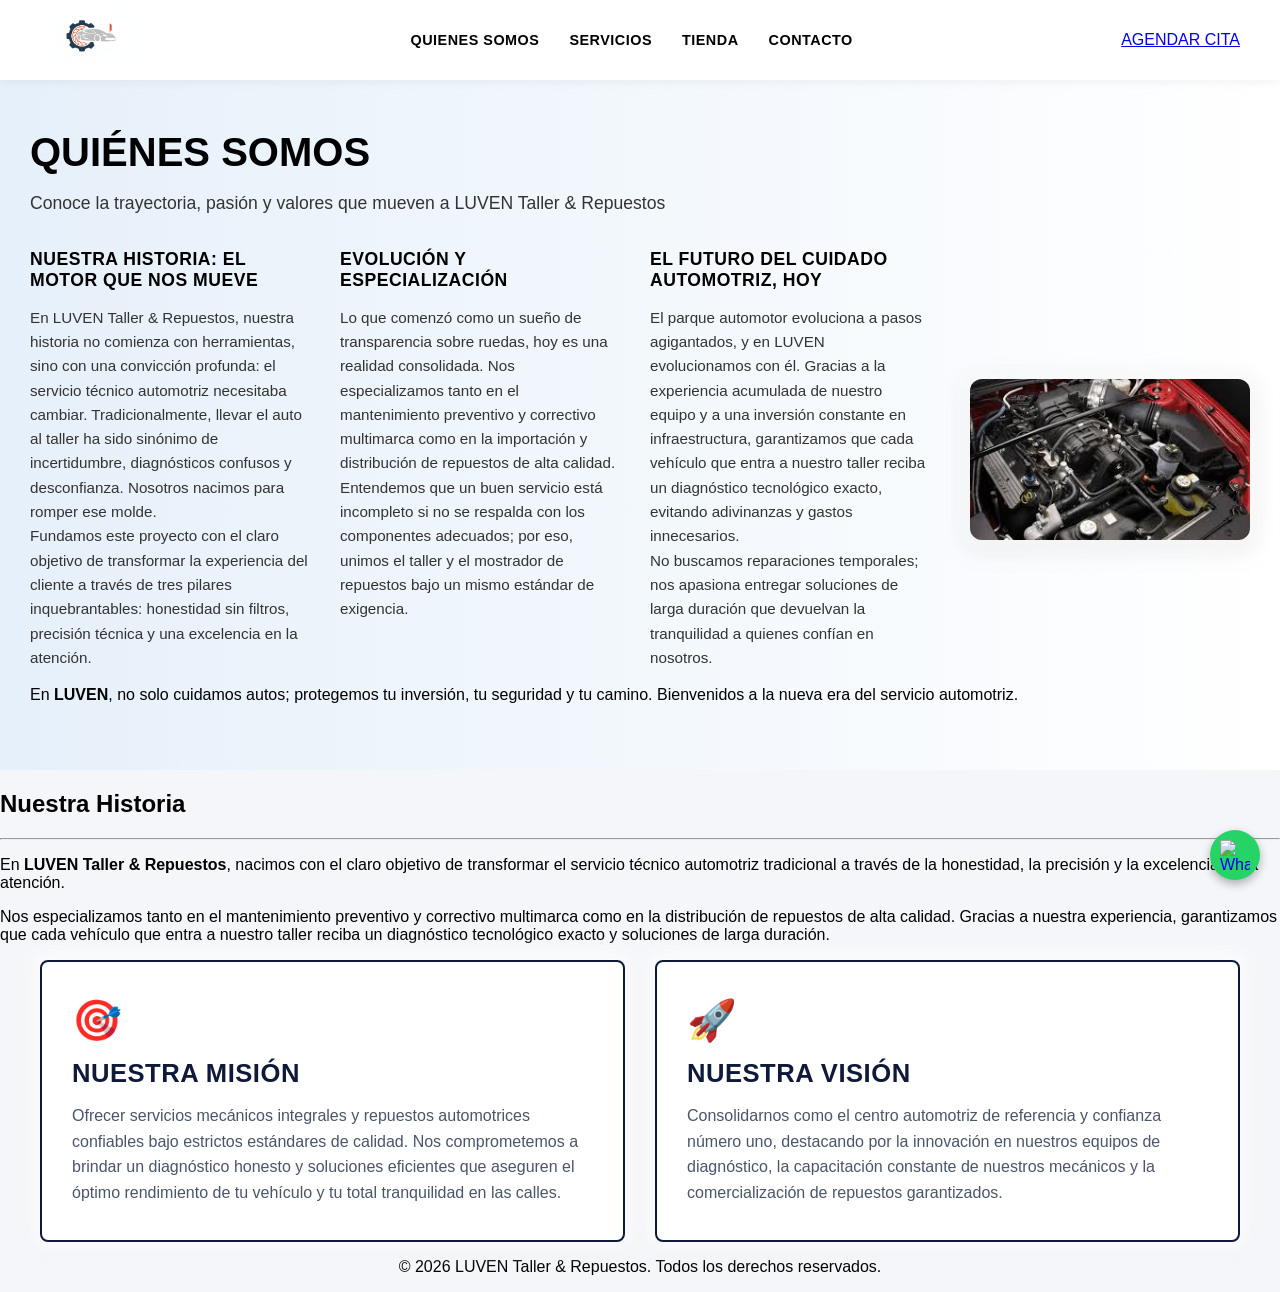
==== Frontend/nosotros.html @ 38801774 "Actualización del proyecto: corregí rutas y archivos" ====
<!DOCTYPE html>
<html lang="es">
<head>
    <meta charset="UTF-8">
    <meta name="viewport" content="width=device-width, initial-scale=1.0">
    <link rel="icon" href="../assets/img/logos/logo de enpresa.png" type="image/png">
    <title>LUVEN Taller & Repuestos | Quiénes Somos</title>
    <link rel="stylesheet" href="../assets/css/estilos.css">
</head>
<body>


    <header class="main-header">
        <nav class="navbar">
            <div class="logo-area">
                <a href="../index.html">
                    <img src="../assets/img/logos/logo de enpresa.png" alt="Logo Taller Mecánico" class="site-logo">
                </a>
            </div>

            <ul class="nav-links">
                <li><a href="nosotros.html">QUIENES SOMOS</a></li>
                <li><a href="servisios.php">SERVICIOS</a></li>
                <li><a href="productos.php">TIENDA</a></li>
                <li><a href="contacto.html">CONTACTO</a></li>
            </ul>

            <div class="nav-actions">
                <a href="cita.php" class="btn-agendar-nav">AGENDAR CITA</a>
            </div>
        </nav>
    </header>

    <section class="quienes-somos-section">
            <div class="qs-header">
                <h1>QUIÉNES SOMOS</h1>
                <p>Conoce la trayectoria, pasión y valores que mueven a LUVEN Taller & Repuestos</p>
            </div>

            <div class="qs-container">
                <div class="qs-content-cols">
                    
                    <div class="qs-col">
                        <h3>NUESTRA HISTORIA: EL MOTOR QUE NOS MUEVE</h3>
                        <p>En LUVEN Taller & Repuestos, nuestra historia no comienza con herramientas, sino con una convicción profunda: el servicio técnico automotriz necesitaba cambiar. Tradicionalmente, llevar el auto al taller ha sido sinónimo de incertidumbre, diagnósticos confusos y desconfianza. Nosotros nacimos para romper ese molde.</p>
                        <p class="qs-paragraph-spacing">Fundamos este proyecto con el claro objetivo de transformar la experiencia del cliente a través de tres pilares inquebrantables: honestidad sin filtros, precisión técnica y una excelencia en la atención.</p>
                    </div>

                    <div class="qs-col">
                        <h3>EVOLUCIÓN Y ESPECIALIZACIÓN</h3>
                        <p>Lo que comenzó como un sueño de transparencia sobre ruedas, hoy es una realidad consolidada. Nos especializamos tanto en el mantenimiento preventivo y correctivo multimarca como en la importación y distribución de repuestos de alta calidad.</p>
                        <p class="qs-paragraph-spacing">Entendemos que un buen servicio está incompleto si no se respalda con los componentes adecuados; por eso, unimos el taller y el mostrador de repuestos bajo un mismo estándar de exigencia.</p>
                    </div>

                    <div class="qs-col">
                        <h3>EL FUTURO DEL CUIDADO AUTOMOTRIZ, HOY</h3>
                        <p>El parque automotor evoluciona a pasos agigantados, y en LUVEN evolucionamos con él. Gracias a la experiencia acumulada de nuestro equipo y a una inversión constante en infraestructura, garantizamos que cada vehículo que entra a nuestro taller reciba un diagnóstico tecnológico exacto, evitando adivinanzas y gastos innecesarios.</p>
                        <p class="qs-paragraph-spacing">No buscamos reparaciones temporales; nos apasiona entregar soluciones de larga duración que devuelvan la tranquilidad a quienes confían en nosotros.</p>
                    </div>

                </div>

                <div class="qs-image-side">
                    <img src="../assets/img/logos/motor.jfif" alt="Excelente mecánica LUVEN" class="motor-img">
                </div>
            </div>

            <div class="qs-footer-text">
                <p>En <strong>LUVEN</strong>, no solo cuidamos autos; protegemos tu inversión, tu seguridad y tu camino. <span class="qs-highlight-red-text">Bienvenidos a la nueva era del servicio automotriz.</span></p>
            </div>
        </section>


    <section class="about-section">
        <div class="about-container">
            <div class="about-text">
                <h2>Nuestra <span class="text-red">Historia</span></h2>
                <hr class="red-line">
                <p>En <strong>LUVEN Taller & Repuestos</strong>, nacimos con el claro objetivo de transformar el servicio técnico automotriz tradicional a través de la honestidad, la precisión y la excelencia en la atención.</p>
                <p>Nos especializamos tanto en el mantenimiento preventivo y correctivo multimarca como en la distribución de repuestos de alta calidad. Gracias a nuestra experiencia, garantizamos que cada vehículo que entra a nuestro taller reciba un diagnóstico tecnológico exacto y soluciones de larga duración.</p>
            </div>
        </div>
    </section>

        <div class="mv-container">
            <div class="mv-card">
                <div class="mv-icon">🎯</div>
                <h3>Nuestra Misión</h3>
                <p>Ofrecer servicios mecánicos integrales y repuestos automotrices confiables bajo estrictos estándares de calidad. Nos comprometemos a brindar un diagnóstico honesto y soluciones eficientes que aseguren el óptimo rendimiento de tu vehículo y tu total tranquilidad en las calles.</p>
            </div>

            <div class="mv-card">
                <div class="mv-icon">🚀</div>
                <h3>Nuestra Visión</h3>
                <p>Consolidarnos como el centro automotriz de referencia y confianza número uno, destacando por la innovación en nuestros equipos de diagnóstico, la capacitación constante de nuestros mecánicos y la comercialización de repuestos garantizados.</p>
            </div>
        </div>
    </section>
    <a href="https://wa.me/51906969275" class="whatsapp-btn" target="_blank" rel="noopener noreferrer">
        <img src="https://upload.wikimedia.org/wikipedia/commons/6/6b/WhatsApp.svg" alt="WhatsApp">
    </a>
    <footer class="main-footer">
        <center><p>&copy; 2026 LUVEN Taller & Repuestos. Todos los derechos reservados.</p></center>
    </footer>

</body>
</html>
---- assets/css/estilos.css ----
/* Contenedor principal de la grilla de horarios */
.horarios-grid-mecanica {
    display: grid;
    grid-template-columns: repeat(auto-fill, minmax(120px, 1fr));
    gap: 12px;
    margin-top: 15px;
    padding: 10px;
    background: #fdfdfd;
    border: 1px solid #e2e8f0;
    border-radius: 8px;
}

/* Estado base de cada bloque de hora */
.bloque-hora {
    padding: 12px 8px;
    background-color: #ffffff;
    border: 2px solid #3498db;
    color: #3498db;
    font-weight: 600;
    text-align: center;
    border-radius: 6px;
    cursor: pointer;
    transition: all 0.2s ease-in-out;
}

.bloque-hora:hover:not(:disabled) {
    background-color: #3498db;
    color: #ffffff;
}

/* Estado cuando el usuario hace clic y selecciona la hora */
.bloque-hora.seleccionado {
    background-color: #2ecc71 !important;
    border-color: #2ecc71 !important;
    color: #ffffff !important;
    box-shadow: 0 4px 6px rgba(46, 204, 113, 0.3);
}

/* Estado bloqueado/ocupado (Ya reservado por otro cliente) */
.bloque-hora:disabled, .bloque-hora.ocupado {
    background-color: #e74c3c !important;
    border-color: #e74c3c !important;
    color: #ffffff !important;
    text-decoration: line-through;
    opacity: 0.6;
    cursor: not-allowed;
}

/* CONFIGURACIÓN GENERAL E INSPIRACIÓN DE COLORES                    */
:root {
    --azul-oscuro: #0f1a3a;   
    --rojo-potente: #d6001c;  
    --blanco: #ffffff;
    --gris-suave: #f4f6f9;
}
body {
    margin: 0;
    padding: 0;
    font-family: 'Arial', sans-serif;
    background-color: var(--gris-suave);
    overflow-x: hidden;
}
.top-bar {
    background-color: #0d162d; 
    color: #ffffff;
    font-size: 0.85rem;
    padding: 8px 20px;
}
.top-bar-container {
    max-width: 1200px;
    margin: 0 auto;
    display: flex;
    justify-content: space-between;
    align-items: center;
}
.top-link {
    color: #ffffff;
    text-decoration: none;
}
.separator { 
    margin: 0 8px;
    color: rgba(255,255,255,0.3); 
}
.main-header {
    background-color: #ffffff;
    box-shadow: 0 2px 10px rgba(0,0,0,0.05);
    position: relative;
    z-index: 100;
}
.navbar {
    max-width: 1200px;
    margin: 0 auto;
    height: 80px;
    display: flex;
    justify-content: space-between;
    align-items: center;
    padding: 0 20px;
}
.site-logo { 
    height: 55px;
    width: auto; }

.nav-links {
    display: flex;
    list-style: none;
    gap: 30px;
    margin: 0;
    padding: 0;
}
.nav-links a {
    color: #000000;
    text-decoration: none;
    font-weight: 700;
    font-size: 0.9rem;
    letter-spacing: 0.5px;
    transition: color 0.2s;
}
.nav-links a:hover { 
    color: #d6001c; 
}
.btn-contactenos {
    background-color: #0f1a3a;
    color: #ffffff;
    text-decoration: none;
    font-weight: bold;
    font-size: 0.85rem;
    padding: 10px 20px;
    border-radius: 4px;
    border: 2px solid #0f1a3a;
    transition: all 0.3s;
}
.btn-contactenos:hover {
    background-color: #d6001c;
    border-color: #d6001c;
}
/* HERO BANNER (ESTRUCTURA HORIZONTAL RECTANGULAR)                  */
.hero-container {
    position: relative;
    width: 100%;
    height: 450px; /* Altura fija horizontal perfecta para pantallas de PC */
    background-color: var(--azul-oscuro);
    display: flex;
    align-items: center;
    overflow: hidden;
}
.hero-content {
    display: flex;
    width: 100%;
    height: 100%;
    max-width: 1200px;
    margin: 0 auto;
    position: relative;
}
.hero-text-side {
    width: 45%;
    display: flex;
    flex-direction: column;
    justify-content: center;
    padding: 0 40px;
    box-sizing: border-box;
    z-index: 10;
}
.hero-title {
    color: var(--blanco);
    font-size: 3rem;
    font-weight: 900;
    line-height: 1.1;
    text-transform: uppercase;
    margin: 0 0 15px 0;
}
.highlight-red {
    background-color: var(--rojo-potente);
    color: var(--blanco);
    padding: 2px 15px;
    display: inline-block;
    transform: skewX(-10deg); 
}
.hero-badge {
    border: 2px solid var(--rojo-potente);
    border-radius: 25px;
    padding: 5px 15px;
    width: fit-content;
    background-color: rgba(255, 255, 255, 0.1);
}
.badge-text {
    color: var(--blanco);
    font-weight: bold;
    font-size: 0.9rem;
}
.hero-image-side {
    width: 55%;
    height: 100%;
    position: relative;
}
.diagonal-bg {
    position: absolute;
    top: 0;
    left: 0;
    width: 150%;
    height: 100%;
    background-color: #e9ecef;
    transform: skewX(-20deg);
    transform-origin: top left;
    z-index: 1;
    box-shadow: -5px 0 15px rgba(0,0,0,0.3);
}
/* CONFIGURACIÓN DE DIAPOSITIVAS (SLIDES)*/
.slide {
    position: absolute;
    top: 0;
    left: 0;
    width: 100%;
    height: 100%;
    display: flex;
    align-items: center;
    justify-content: center;
    opacity: 0; 
    transition: opacity 0.6s ease-in-out; 
    z-index: 2;
}
.slide.active {
    opacity: 1;
    z-index: 3;
}
.floating-image {
    max-width: 80%;
    max-height: 75%;
    object-fit: contain;
    filter: drop-shadow(0px 10px 12px rgba(0,0,0,0.4));
    position: relative;
    z-index: 4;
}
/* FLECHAS DE CONTROLES*/
.slider-arrow {
    position: absolute;
    top: 50%;
    transform: translateY(-50%);
    background: rgba(0, 0, 0, 0.4);
    color: var(--blanco);
    border: 1px solid rgba(255,255,255,0.3);
    padding: 15px 12px;
    cursor: pointer;
    z-index: 50;
    font-size: 1.3rem;
    border-radius: 4px;
    transition: background 0.3s;
}
.slider-arrow:hover {
    background: var(--rojo-potente);
}
.prev-arrow { 
    left: 20px; 
}
.next-arrow { 
    right: 20px; 
}
/* BOTÓN DE WHATSAPP FLOTANTE PEQUEÑO*/
.whatsapp-btn {
    position: fixed;
    bottom: 20px;
    right: 20px;
    width: 50px;  /* Tamaño reducido y discreto */
    height: 50px; /* Tamaño reducido y discreto */
    z-index: 999;
    background-color: #25d366;
    border-radius: 50%;
    display: flex;
    align-items: center;
    justify-content: center;
    box-shadow: 0px 4px 10px rgba(0,0,0,0.3);
    transition: transform 0.3s;
}
.whatsapp-btn:hover {
    transform: scale(1.1);
}
.whatsapp-btn img {
    width: 30px; /* Proporcional al botón */
    height: 30px;
}
@media (max-width: 768px) {
    .hero-container { height: auto; }
    .hero-content { flex-direction: column; }
    .hero-text-side { width: 100%; padding: 40px 20px; text-align: center; }
    .hero-title { font-size: 2.2rem; }
    .hero-badge { margin: 0 auto; }
    .hero-image-side { display: none; }
}
.mision-vision-section {
    padding: 60px 20px;
    background-color: #f8f9fa; 
}
.mv-container {
    max-width: 1200px;
    margin: 0 auto;
    display: flex;
    gap: 30px; 
    justify-content: center;
}
.mv-card {
    flex: 1;
    background-color: #ffffff; 
    padding: 35px 30px;
    border-radius: 8px;
    border: 2px solid #0f1a3a; 
    box-shadow: 0 0 15px 10px rgba(255, 255, 255, 0.7); 
    filter: drop-shadow(0px 4px 6px rgba(15, 26, 58, 0.04));
    
    transition: all 0.3s ease; 
}
.mv-card:hover {
    transform: translateY(-5px);
    border-color: #d6001c; 
    box-shadow: 0 0 25px 15px rgba(255, 255, 255, 0.95);
    filter: drop-shadow(0px 8px 12px rgba(15, 26, 58, 0.08));
}
.mv-icon {
    font-size: 2.5rem;
    margin-bottom: 15px;
    display: inline-block;
}
.mv-card h3 {
    font-size: 1.6rem;
    color: #0f1a3a; 
    margin: 0 0 15px 0;
    font-weight: 700;
    text-transform: uppercase;
    letter-spacing: 0.5px;
}
.mv-card p {
    color: #4a5568; 
    line-height: 1.6;
    font-size: 1rem;
    margin: 0;
}
/* ESTILOS SECCIÓN QUIÉNES SOMOS (TRES COLUMNAS)*/
.quienes-somos-section {
    background: linear-gradient(to right, #e6f0fa, #ffffff);
    padding: 50px 30px;
    font-family: sans-serif;
}
.qs-header h1 {
    font-size: 2.5rem;
    color: #000000;
    margin: 0 0 5px 0;
    font-weight: bold;
    text-transform: uppercase;
}
.qs-header p {
    font-size: 1.1rem;
    color: #333333;
    margin-bottom: 35px;
}
.qs-container {
    display: flex;
    align-items: center;
    gap: 20px;
    max-width: 1400px;
    margin: 0 auto;
}
.qs-content-cols {
    flex: 3;
    display: flex;
    gap: 30px;
}
.qs-col {
    flex: 1;
}
.qs-col h3 {
    font-size: 1.1rem;
    color: #000000;
    margin: 0 0 15px 0;
    font-weight: bold;
    letter-spacing: 0.5px;
}
.qs-col p {
    font-size: 0.95rem;
    color: #333333;
    line-height: 1.6;
    margin: 0;
}
.valores-list {
    list-style: none;
    padding: 0;
    margin: 0;
}
.valores-list li {
    font-size: 0.95rem;
    color: #333333;
    line-height: 1.6;
    margin-bottom: 8px;
}
.qs-image-side {
    flex: 1;
    display: flex;
    justify-content: flex-end;
    position: relative;
}
.motor-img {
    max-width: 280px;
    height: auto;
    object-fit: cover;
    border-radius: 12px;
    box-shadow: 0 0 15px 10px rgba(255, 255, 255, 0.6); 
    filter: drop-shadow(0px 4px 8px rgba(0,0,0,0.1));
}
/* HOJA DE ESTILOS SEPARADA: SECCIÓN DE CONTACTO*/
.contacto-section {
    background-color: #f8f9fa;
    padding: 60px 20px;
    font-family: sans-serif;
}
.contacto-header {
    text-align: center;
    max-width: 800px;
    margin: 0 auto 45px auto;
}
.contacto-header h1 {
    font-size: 2.5rem;
    color: #0f1a3a; 
    margin: 0 0 10px 0;
    font-weight: bold;
}
.contacto-header p {
    font-size: 1.1rem;
    color: #555555;
    line-height: 1.5;
}
.contacto-container {
    max-width: 1200px;
    margin: 0 auto;
    display: flex;
    gap: 40px;
}
.contacto-form-side {
    flex: 1.3;
    background-color: #ffffff;
    padding: 40px;
    border-radius: 8px;
    box-shadow: 0 4px 15px rgba(0, 0, 0, 0.05);
    border-top: 4px solid #0f1a3a;
}
.contacto-form-side h3, 
.contacto-info-side h3 {
    font-size: 1.5rem;
    color: #0f1a3a;
    margin: 0 0 25px 0;
    font-weight: bold;
}
.form-group {
    margin-bottom: 20px;
}
.form-group label {
    display: block;
    font-size: 0.95rem;
    color: #333333;
    margin-bottom: 8px;
    font-weight: 600;
}
.form-group input, 
.form-group select, 
.form-group textarea {
    width: 100%;
    padding: 12px;
    border: 1px solid #cccccc;
    border-radius: 5px;
    font-size: 1rem;
    color: #333333;
    background-color: #ffffff;
    box-sizing: border-box;
    transition: border-color 0.3s ease;
}
.form-group input:focus, 
.form-group select:focus, 
.form-group textarea:focus {
    outline: none;
    border-color: #0f1a3a;
}
.btn-enviar-contacto {
    background-color: #d6001c;
    color: #ffffff;
    border: none;
    padding: 14px 28px;
    font-size: 1rem;
    font-weight: bold;
    border-radius: 5px;
    cursor: pointer;
    text-transform: uppercase;
    transition: background-color 0.3s ease;
    width: 100%;
}
.btn-enviar-contacto:hover {
    background-color: #b00014;
}
.contacto-info-side {
    flex: 1;
    background-color: #ffffff;
    padding: 40px;
    border-radius: 8px;
    box-shadow: 0 4px 15px rgba(0, 0, 0, 0.05);
    border-top: 4px solid #d6001c; /* Borde rojo decorativo */
}
.info-block {
    display: flex;
    gap: 15px;
    margin-bottom: 25px;
}
.info-icon {
    font-size: 1.8rem;
    line-height: 1;
}
.info-text h4 {
    margin: 0 0 5px 0;
    font-size: 1.1rem;
    color: #0f1a3a;
    font-weight: bold;
}
.info-text p {
    margin: 0 0 4px 0;
    color: #555555;
    font-size: 0.98rem;
    line-height: 1.4;
}
.horario-nota {
    font-style: italic;
    color: #999999 !important;
    font-size: 0.9rem !important;
}
.info-action-block {
    margin-top: 35px;
    border-top: 1px dashed #dddddd;
    padding-top: 25px;
    text-align: center;
}
.info-action-block p {
    color: #333333;
    font-size: 0.95rem;
    margin-bottom: 15px;
}
.btn-whatsapp-directo {
    display: inline-block;
    background-color: #25d366; /* Verde Oficial WhatsApp */
    color: #ffffff;
    text-decoration: none;
    padding: 12px 20px;
    font-weight: bold;
    border-radius: 5px;
    font-size: 0.95rem;
    transition: transform 0.3s ease, background-color 0.3s ease;
}
.btn-whatsapp-directo:hover {
    background-color: #1ebd59;
    transform: scale(1.02);
}
.contacto-map-container {
    max-width: 1200px;
    margin: 50px auto 0 auto;
}
.contacto-map-container h3 {
    font-size: 1.5rem;
    color: #0f1a3a;
    margin-bottom: 20px;
    font-weight: bold;
}
.map-responsive {
    overflow: hidden;
    border-radius: 8px;
    box-shadow: 0 4px 15px rgba(0, 0, 0, 0.05);
    border: 2px solid #ffffff;
}
/* RESPONSIVE DESIGN (MÓVILES)*/
@media (max-width: 768px) {
    .contacto-container {
        flex-direction: column;
        gap: 30px;
    }
    .contacto-form-side, .contacto-info-side {
        padding: 25px;
    }
}
/* INTEGRACIÓN: SECCIÓN DE TARJETAS DINÁMICAS (ABAJO DEL SLIDER)    */
.servicios-publico-section {
    max-width: 1200px;
    margin: 50px auto;
    padding: 0 20px;
    font-family: 'Segoe UI', Tahoma, Geneva, Verdana, sans-serif;
}
.servicios-grid {
    display: grid;
    grid-template-columns: repeat(auto-fill, minmax(310px, 1fr));
    gap: 30px;
}
.servicio-card {
    background: #ffffff;
    border: 1px solid #e2e8f0;
    border-radius: 10px;
    padding: 25px;
    display: flex;
    flex-direction: column;
    box-shadow: 0 4px 6px -1px rgba(0, 0, 0, 0.05);
    transition: transform 0.2s, box-shadow 0.2s;
}
.servicio-card:hover {
    transform: translateY(-4px);
    box-shadow: 0 10px 15px -3px rgba(0, 0, 0, 0.08);
}
.servicio-icon {
    font-size: 1.8rem;
    margin-bottom: 12px;
}
.servicio-card h3 {
    font-size: 1.3rem;
    color: #0f1a3a; 
    margin: 0 0 10px 0;
    font-weight: 600;
}
.servicio-card p {
    color: #475569;
    font-size: 0.95rem;
    line-height: 1.5;
    margin: 0 0 15px 0;
    flex-grow: 1; 
}
.servicio-meta {
    font-size: 0.85rem;
    color: #64748b;
    font-weight: 600;
    margin-bottom: 20px;
    background: #f1f5f9;
    padding: 5px 12px;
    border-radius: 6px;
    display: inline-block;
    width: fit-content;
}
.servicio-footer {
    display: flex;
    justify-content: space-between;
    align-items: center;
    border-top: 1px solid #f1f5f9;
    padding-top: 15px;
}
.servicio-precio {
    font-size: 1.3rem;
    font-weight: 700;
    color: #0f1a3a;
}
.btn-reservar-servicio {
    background-color: #dc2626; 
        color: #ffffff;
    text-decoration: none;
    padding: 10px 16px;
    border-radius: 6px;
    font-size: 0.9rem;
    font-weight: 600;
    transition: background-color 0.2s;
}
.btn-reservar-servicio:hover {
    background-color: #b91c1c;
}
.no-servicios {
    grid-column: 1 / -1;
    text-align: center;
    padding: 60px 0;
    color: #94a3b8;
    font-style: italic;
    font-size: 1.05rem;
}
/* CONFIGURACIÓN VISUAL: INTERFAZ DE AUTENTICACIÓN (LOGIN/REGISTRO)  */
.auth-body {
    background-color: #0f1a3a; /* Azul oscuro corporativo */
    display: flex;
    justify-content: center;
    align-items: center;
    min-height: 100vh;
    margin: 0;
    font-family: 'Segoe UI', sans-serif;
    padding: 20px;
}
.auth-card {
    background: #ffffff;
    max-width: 450px;
    width: 100%;
    padding: 35px;
    border-radius: 12px;
    box-shadow: 0 10px 25px rgba(0, 0, 0, 0.3);
}
.auth-header h2 {
    color: #0f1a3a;
    margin: 0 0 8px 0;
    font-size: 1.8rem;
    text-align: center;
}
.auth-header p {
    color: #64748b;
    font-size: 0.95rem;
    text-align: center;
    margin: 0 0 25px 0;
    line-height: 1.4;
}
.alerta-error-box {
    background-color: #fde8e8;
    color: #9b1c1c;
    padding: 12px;
    border-radius: 6px;
    font-size: 0.9rem;
    font-weight: 600;
    margin-bottom: 20px;
    border: 1px solid #f8b4b4;
    text-align: center;
}
.grupo-input {
    margin-bottom: 18px;
    display: flex;
    flex-direction: column;
}
.grupo-input label {
    font-size: 0.9rem;
    font-weight: 600;
    color: #334155;
    margin-bottom: 6px;
}
.grupo-input input {
    padding: 11px 14px;
    border: 1px solid #cbd5e1;
    border-radius: 6px;
    font-size: 0.95rem;
    color: #0f1a3a;
    transition: border-color 0.2s;
}
.grupo-input input:focus {
    outline: none;
    border-color: #2563eb;
}
.grupo-input input.input-con-error {
    border-color: #dc2626 !important;
    background-color: #fff5f5;
}
.error-individual {
    color: #dc2626;
    font-size: 0.82rem;
    font-weight: 600;
    margin-top: 4px;
    display: none;
}
.btn-auth-enviar {
    background-color: #dc2626; /* Rojo destacado */
    color: white;
    border: none;
    padding: 13px;
    width: 100%;
    border-radius: 6px;
    font-size: 1rem;
    font-weight: 700;
    cursor: pointer;
    transition: background-color 0.2s;
    margin-top: 10px;
}
.btn-auth-enviar:hover {
    background-color: #b91c1c;
}
.auth-footer {
    text-align: center;
    margin-top: 25px;
    font-size: 0.9rem;
}
.auth-footer p {
    color: #64748b;
    margin: 0;
}
.auth-footer a {
    color: #2563eb;
    text-decoration: none;
    font-weight: 600;
}
.auth-footer a:hover {
    text-decoration: underline;
}
.btn-volver-inicio {
    display: inline-block;
    margin-top: 10px;
    color: #64748b !important;
    font-size: 0.85rem;
    font-weight: 500 !important;
}
.auth-header {
    display: flex;
    flex-direction: column;
    align-items: center; /* Centra horizontalmente todo el contenido */
    text-align: center;
}
.auth-logo {
    max-width: 140px;    /* Controla el ancho máximo del logo */
    height: auto;        /* Mantiene la proporción original de la imagen */
    margin-bottom: 20px; /* Separa el logo del título "Registrarse en LUVEN" */
    object-fit: contain;
}

/* ==========================================================================
   SECCIÓN: TIENDA PÚBLICA DE PRODUCTOS (LUVEN)
   ========================================================================== */

/* Contenedor Principal del Catálogo */
.tienda-container {
    max-width: 1200px;
    margin: 40px auto;
    padding: 0 20px;
    box-sizing: border-box;
}

/* Banner Principal (Estilo eBay) */
.hero-tienda {
    background: linear-gradient(135deg, #1e3a8a, #0f172a); /* Paleta azulada del taller */
    color: #ffffff;
    padding: 40px;
    border-radius: 12px;
    margin-bottom: 40px;
    display: flex;
    align-items: center;
    justify-content: space-between;
    box-shadow: 0 4px 15px rgba(30, 58, 138, 0.15);
}

.hero-content h1 {
    font-size: 2.2rem;
    margin: 0 0 10px 0;
    font-weight: 700;
    color: #ffffff !important;
}

.hero-content p {
    font-size: 1.1rem;
    margin: 0;
    opacity: 0.9;
    color: #ffffff;
}

.hero-icon {
    font-size: 4.5rem;
    opacity: 0.2;
    padding-right: 20px;
}

/* Título de la Sección de Tendencias */
.seccion-titulo {
    font-size: 1.6rem;
    color: #1e3a8a;
    margin-top: 0;
    margin-bottom: 25px;
    border-bottom: 3px solid #3b82f6; /* Línea de acento azul brillante */
    padding-bottom: 8px;
    display: inline-block;
    font-weight: 600;
}

/* Rejilla de Distribución (Grid) */
.productos-grid {
    display: grid;
    grid-template-columns: repeat(auto-fill, minmax(240px, 1fr));
    gap: 25px;
}

/* Tarjeta de Producto Individual */
.producto-card {
    background-color: #ffffff;
    border-radius: 10px;
    overflow: hidden;
    box-shadow: 0 2px 8px rgba(0,0,0,0.06);
    transition: transform 0.3s ease, box-shadow 0.3s ease;
    display: flex;
    flex-direction: column;
    border: 1px solid #e2e8f0;
}

.producto-card:hover {
    transform: translateY(-5px);
    box-shadow: 0 8px 20px rgba(30, 58, 138, 0.12);
}

/* Contenedor de la Imagen */
.producto-imagen-wrapper {
    width: 100%;
    height: 220px;
    background-color: #f8fafc;
    display: flex;
    align-items: center;
    justify-content: center;
    position: relative;
    border-bottom: 1px solid #f1f5f9;
}

.producto-img {
    max-width: 100%;
    max-height: 100%;
    object-fit: cover;
}

.no-image-icon {
    font-size: 3.5rem;
    color: #cbd5e1;
}

/* Etiqueta Flotante de Stock Crítico */
.badge-stock {
    position: absolute;
    top: 10px;
    left: 10px;
    background-color: #ef4444; /* Rojo de advertencia */
    color: #ffffff;
    padding: 4px 8px;
    font-size: 0.75rem;
    font-weight: bold;
    border-radius: 4px;
    z-index: 2;
}

/* Información del Producto (Cuerpo de la tarjeta) */
.producto-info {
    padding: 15px;
    display: flex;
    flex-direction: column;
    flex-grow: 1;
}

/* Título del Producto con bloqueo de error para line-clamp */
.producto-nombre {
    font-size: 1.05rem;
    font-weight: 600;
    color: #1e293b;
    margin: 0 0 8px 0;
    line-height: 1.4;
    height: 44px; /* Mantiene la simetría visual de las tarjetas */
    
    /* Combinación correcta anti-errores para recortar texto */
    display: -webkit-box;
    -webkit-box-orient: vertical;
    -webkit-line-clamp: 2;
    overflow: hidden;
}

/* Descripción del Producto con bloqueo de error para line-clamp */
.producto-descripcion {
    font-size: 0.88rem;
    color: #64748b;
    margin: 0 0 15px 0;
    height: 36px;
    
    /* Combinación correcta anti-errores para recortar texto */
    display: -webkit-box;
    -webkit-box-orient: vertical;
    -webkit-line-clamp: 2;
    overflow: hidden;
}

/* Fila de Precio y Botón */
.producto-meta {
    margin-top: auto;
    display: flex;
    align-items: center;
    justify-content: space-between;
}

.producto-precio {
    font-size: 1.3rem;
    font-weight: 700;
    color: #1e3a8a;
}

/* Botón "Ver" (Estilo Azul del Taller) */
.btn-detalles {
    background-color: #3b82f6;
    color: #ffffff !important;
    text-decoration: none;
    padding: 8px 12px;
    border-radius: 6px;
    font-weight: 600;
    font-size: 0.9rem;
    display: inline-flex;
    align-items: center;
    gap: 5px;
    transition: background-color 0.2s ease;
}

.btn-detalles:hover {
    background-color: #1d4ed8;
}

/* Estado alternativo: Tienda vacía sin repuestos registrados */
.tienda-vacia {
    grid-column: 1 / -1;
    text-align: center;
    padding: 40px;
    background: #ffffff;
    border-radius: 8px;
    border: 1px solid #e2e8f0;
}
/* ==========================================================================
   BARRA DE BÚSQUEDA HORIZONTAL (ESTILO NATIVO EBAY)
   ========================================================================== */

.ebay-search-container {
    background-color: #ffffff;
    padding: 15px 0;
    margin-bottom: 30px;
    border-bottom: 1px solid #e2e8f0;
}

.ebay-search-form {
    display: flex;
    align-items: center;
    gap: 0; /* Conexión visual limpia entre inputs */
    width: 100%;
    max-width: 1200px;
    margin: 0 auto;
}

/* Input de texto */
.search-input-wrapper {
    position: relative;
    flex-grow: 1;
}

.search-icon-inside {
    position: absolute;
    left: 15px;
    top: 50%;
    transform: translateY(-50%);
    color: #94a3b8;
    font-size: 1.1rem;
}

.search-input-wrapper input {
    width: 100%;
    padding: 12px 12px 12px 45px;
    font-size: 1rem;
    border: 2px solid #1e293b;
    border-right: none;
    border-radius: 24px 0 0 24px; /* Bordes redondeados esquinas izquierdas */
    outline: none;
    box-sizing: border-box;
    transition: border-color 0.2s;
}

/* Selector de Categorías */
.search-select-wrapper {
    min-width: 200px;
}

.search-select-wrapper select {
    width: 100%;
    padding: 12px 30px 12px 15px;
    font-size: 0.95rem;
    border: 2px solid #1e293b;
    border-right: none;
    background-color: #f8fafc;
    outline: none;
    cursor: pointer;
    height: 49px; /* Alineación perfecta con el input */
    box-sizing: border-box;
    appearance: none; /* Eliminar flecha nativa */
    background-image: url("data:image/svg+xml;utf8,<svg xmlns='http://www.w3.org/2000/svg' width='12' height='12' fill='%231e293b' viewBox='0 0 16 16'><path d='M7.247 11.14 2.451 5.658C1.885 5.013 2.345 4 3.204 4h9.592a1 1 0 0 1 .753 1.659l-4.796 5.48a1 1 0 0 1-1.506 0z'/></svg>");
    background-repeat: no-repeat;
    background-position: calc(100% - 15px) center;
}

/* Botón Buscar estilo eBay azul brillante */
.btn-ebay-search {
    background-color: #3b82f6;
    color: #ffffff;
    font-weight: 700;
    font-size: 1rem;
    padding: 0 35px;
    border: 2px solid #3b82f6;
    border-radius: 0 24px 24px 0; /* Bordes redondeados esquinas derechas */
    cursor: pointer;
    height: 49px;
    transition: background-color 0.2s, border-color 0.2s;
}

.btn-ebay-search:hover {
    background-color: #1d4ed8;
    border-color: #1d4ed8;
}

/* ==========================================================================
   SECCIÓN DE FILTRO POR MARCAS DE VEHÍCULOS (ESTILO CÍRCULOS EBAY)
   ========================================================================== */

.marcas-vehiculos-section {
    margin-bottom: 45px;
    background-color: #ffffff;
    padding: 25px 20px;
    border-radius: 12px;
    box-shadow: 0 2px 8px rgba(0, 0, 0, 0.04);
    border: 1px solid #e2e8f0;
}

.tienda-subtitulo {
    font-size: 1.4rem;
    color: #1e293b;
    margin-top: 0;
    margin-bottom: 20px;
    font-weight: 700;
    letter-spacing: -0.02em;
}

/* Contenedor horizontal adaptable */
.marcas-grid {
    display: flex;
    justify-content: space-between;
    align-items: center;
    gap: 15px;
    overflow-x: auto; /* Permite scroll horizontal si son muchas marcas en celular */
    padding-bottom: 10px;
}

/* Ocultar barra de scroll estéticamente en navegadores */
.marcas-grid::-webkit-scrollbar {
    height: 5px;
}
.marcas-grid::-webkit-scrollbar-thumb {
    background: #cbd5e1;
    border-radius: 4px;
}

/* Elemento Marca individual */
.marca-item {
    display: flex;
    flex-direction: column;
    align-items: center;
    text-decoration: none;
    min-width: 110px;
    text-align: center;
    group: hover;
}

/* Círculo perfecto estilo eBay */
.marca-circulo {
    width: 100px;
    height: 100px;
    border-radius: 50%;
    background-color: #f8fafc; /* Fondo gris claro suave */
    display: flex;
    align-items: center;
    justify-content: center;
    border: 1px solid #e2e8f0;
    transition: transform 0.25s cubic-bezier(0.4, 0, 0.2, 1), box-shadow 0.25s ease, border-color 0.25s ease;
    overflow: hidden;
    padding: 15px;
    box-sizing: border-box;
}

/* Logo interno */
.marca-logo {
    max-width: 100%;
    max-height: 100%;
    object-fit: contain;
    filter: grayscale(20%); /* Efecto elegante */
    transition: filter 0.2s ease;
}

/* Nombre de la marca debajo del círculo */
.marca-nombre {
    margin-top: 10px;
    font-size: 0.95rem;
    color: #1e293b;
    font-weight: 600;
    transition: color 0.2s ease, border-bottom 0.2s ease;
    border-bottom: 2px solid transparent;
    padding-bottom: 2px;
}

/* ==========================================================================
EFECTOS HOVER (COMPORTAMIENTO NATIVO EBAY)
========================================================================== */

/* Cuando pasas el mouse por encima de la marca */
.marca-item:hover .marca-circulo {
    transform: scale(1.06); /* Sutil empuje hacia arriba */
    box-shadow: 0 6px 16px rgba(30, 58, 138, 0.08);
    border-color: #3b82f6; /* Tu color azul secundario de acento */
}

.marca-item:hover .marca-logo {
    filter: grayscale(0%); /* Color total de la marca */
}

.marca-item:hover .marca-nombre {
    color: #1e3a8a; /* Tu color azul principal */
    border-bottom: 2px solid #1e3a8a; /* Línea de enfoque de eBay */
}

/* ==========================================================================
cita 
========================================================================== */

.cita-container{
    width:100%;
    max-width:1050px;
    background:#fff;
    margin:40px auto;
    padding:35px;
    border-radius:12px;
    box-shadow:0 4px 6px rgba(0,0,0,.1);
    box-sizing:border-box;
}

.cita-header{
    text-align:center;
    margin-bottom:35px;
}

.cita-etiqueta{
    color:#e11d48;
    font-size:1.1rem;
    font-weight:700;
    text-transform:uppercase;
    letter-spacing:.05em;
    margin-bottom:6px;
}

.cita-titulo{
    font-size:2.4rem;
    font-weight:800;
    color:#0f172a;
    margin:0;
}

/* FORMULARIO */

.cita-formulario{
    display:grid;
    grid-template-columns:1fr 1fr;
    gap:40px;
    align-items:flex-start;
}

.cita-columna-datos,
.cita-columna-horario{
    display:flex;
    flex-direction:column;
}

/* TARJETAS */

.cita-seccion,
.cita-agenda{
    background:#f8fafc;
    padding:22px;
    border-radius:8px;
    border:1px solid #e2e8f0;
    margin-bottom:20px;
}

.cita-subtitulo{
    color:#0f172a;
    font-size:1.05rem;
    font-weight:700;
    margin:0 0 18px;
    border-bottom:2px solid #1e3a8a;
    padding-bottom:5px;
}

.cita-label-principal{
    color:#1e3a8a;
    font-size:1rem;
    font-weight:700;
    display:block;
    margin-bottom:15px;
}

/* CAMPOS */

.cita-campo{
    margin-bottom:16px;
    display:flex;
    flex-direction:column;
}

.cita-campo label{
    margin-bottom:6px;
    color:#475569;
    font-size:.9rem;
    font-weight:600;
}

.cita-campo input,
.cita-fecha input{
    width:100%;
    padding:12px 14px;
    border:1px solid #cbd5e1;
    border-radius:6px;
    font-size:.95rem;
    box-sizing:border-box;
    outline:none;
    transition:.2s;
}

.cita-campo input:focus,
.cita-fecha input:focus{
    border-color:#1e3a8a;
    box-shadow:0 0 0 3px rgba(30,58,138,.15);
}

/* HORARIOS */

.cita-horas-container{
    margin-top:25px;
}

.cita-lista-horas{
    display:flex;
    flex-direction:column;
    gap:10px;
}

.cita-btn-hora{
    background:#fff;
    border:2px solid #e2e8f0;
    border-radius:8px;
    padding:14px 20px;
    font-size:1rem;
    font-weight:600;
    color:#1e293b;
    cursor:pointer;
    display:flex;
    justify-content:space-between;
    align-items:center;
    transition:.2s;
}

.cita-btn-hora:hover{
    border-color:#1e3a8a;
}

.cita-btn-hora.seleccionada{
    background:#1e3a8a;
    border-color:#1e3a8a;
    color:#fff;
}

.cita-estado-hora{
    font-size:.85rem;
    font-weight:700;
    padding:4px 12px;
    border-radius:20px;
}

.cita-estado-disponible{
    background:#dcfce7;
    color:#16a34a;
}

/* BOTON */

.cita-btn-reservar{
    width:100%;
    background:#e11d48;
    color:#fff;
    border:none;
    border-radius:8px;
    padding:16px;
    font-size:1.1rem;
    font-weight:700;
    cursor:pointer;
    transition:.3s;
}

.cita-btn-reservar:hover{
    background:#be123c;
}

/* RESPONSIVE */

@media(max-width:900px){

    .cita-formulario{
        grid-template-columns:1fr;
    }

    .cita-container{
        padding:20px;
    }

    .cita-titulo{
        font-size:2rem;
    }
}

/* ==========================================================================
ALERTA DE INICIO DE SESIÓN OBLIGATORIO
========================================================================== */
.alerta-autenticacion {
    background-color: #fef2f2; /* Fondo rojo/rosado muy sutil */
    border-left: 4px solid #e11d48; /* Línea gruesa del rojo de tu botón */
    color: #991b1b; /* Texto marrón rojizo oscuro para que se lea bien */
    padding: 15px 20px;
    border-radius: 6px;
    margin-bottom: 25px;
    display: flex;
    align-items: center;
    gap: 12px;
    font-weight: 600;
    font-size: 0.95rem;
    box-shadow: 0 2px 4px rgba(0, 0, 0, 0.02);
}

.alerta-autenticacion i {
    color: #e11d48; /* Icono en rojo encendido */
    font-size: 1.2rem;
}

/* ==========================================================================
   INTERFAZ DE CARRITO DE COMPRAS (ESTILO TEMU)
   ========================================================================== */

.carrito-main-container {
    max-width: 1200px;
    margin: 20px auto;
    padding: 0 20px;
    font-family: sans-serif;
}

/* Breadcrumbs */
.carrito-breadcrumbs {
    display: flex;
    gap: 5px;
    font-size: 0.85rem;
    color: #666;
    margin-bottom: 15px;
}
.carrito-breadcrumbs a {
    color: #666;
    text-decoration: none;
}
.carrito-breadcrumbs p {
    font-weight: bold;
    color: #222;
}

/* Banner de Envío */
.carrito-banner-envio {
    background-color: #fff7ed;
    border: 1px solid #ffedd5;
    padding: 12px 16px;
    border-radius: 8px;
    display: flex;
    align-items: center;
    gap: 10px;
    color: #c2410c;
    font-size: 0.95rem;
    margin-bottom: 20px;
}

/* Layout de dos columnas flex */
.carrito-layout {
    display: flex;
    gap: 30px;
    align-items: flex-start;
}

.carrito-columna-productos {
    flex: 2;
}

.carrito-columna-resumen {
    flex: 1;
    position: sticky;
    top: 20px;
}

/* Estado de Carrito Vacío */
.carrito-estado-vacio {
    text-align: center;
    padding: 60px 20px;
    background: #fff;
    border-radius: 8px;
}

.carrito-estado-vacio .icon-wrap {
    font-size: 4rem;
    color: #ccc;
    margin-bottom: 15px;
}

.carrito-estado-vacio h3 {
    font-size: 1.4rem;
    color: #222;
    margin-bottom: 8px;
}

.carrito-estado-vacio p {
    color: #666;
    margin-bottom: 25px;
}

/* Botonera interna */
.carrito-vacio-botones {
    display: flex;
    flex-direction: column;
    align-items: center;
    gap: 12px;
}

/* Botones con estilo Temu */
.btn-temu-naranja {
    background-color: #ff5000;
    color: white;
    padding: 12px 40px;
    border-radius: 25px;
    text-decoration: none;
    font-weight: bold;
    font-size: 1rem;
    transition: background 0.2s;
    display: inline-block;
}

.btn-temu-naranja:hover {
    background-color: #e04600;
}

.btn-temu-blanco {
    background-color: #fff;
    color: #222;
    padding: 11px 40px;
    border-radius: 25px;
    text-decoration: none;
    font-weight: bold;
    font-size: 1rem;
    border: 1px solid #ccc;
    transition: background 0.2s;
    display: inline-block;
}

.btn-temu-blanco:hover {
    background-color: #f5f5f5;
}

/* Tarjeta del Resumen lateral */
.carrito-resumen-card {
    background: #fff;
    padding: 24px;
    border-radius: 8px;
}

.carrito-resumen-card h3 {
    font-size: 1.25rem;
    margin-bottom: 20px;
    color: #222;
}

.resumen-fila-total {
    display: flex;
    justify-content: space-between;
    font-size: 1.3rem;
    margin-bottom: 5px;
    color: #222;
}

.resumen-nota {
    font-size: 0.85rem;
    color: #777;
    margin-bottom: 20px;
}

/* Botón de hacer pedido principal */
.btn-temu-orden {
    width: 100%;
    background-color: #ff5000;
    color: white;
    border: none;
    padding: 14px;
    border-radius: 25px;
    font-size: 1.1rem;
    font-weight: bold;
    cursor: pointer;
    margin-bottom: 20px;
}

.btn-temu-orden:disabled {
    background-color: #ffb399;
    cursor: not-allowed;
}

/* Bloque de confianza inferior */
.carrito-confianza-lista {
    display: flex;
    flex-direction: column;
    gap: 15px;
    border-top: 1px solid #eee;
    padding-top: 20px;
}

.confianza-item {
    display: flex;
    gap: 10px;
    font-size: 0.88rem;
    line-height: 1.4;
    color: #444;
}

.confianza-item i {
    font-size: 1.1rem;
    margin-top: 2px;
}

.text-verde {
    color: #16a34a;
}

/* Responsivo para Celulares */
@media (max-width: 768px) {
    .carrito-layout {
        flex-direction: column;
    }
    .carrito-columna-resumen {
        width: 100%;
        position: static;
    }
}

/* Contenedor Principal */
.marca-container {
    max-width: 1200px;
    margin: 0 auto;
    padding: 20px;
}

/* Encabezado */
.marca-header-inline {
    display: flex;
    align-items: center;
    gap: 20px;
    padding: 20px 0;
    border-bottom: 2px solid #f1f5f9;
    margin-bottom: 30px;
}

.marca-logo-hd {
    height: 60px;
    object-fit: contain;
}

.marca-texto-header h1 {
    margin: 0;
    font-size: 1.8rem;
    color: #0f172a;
}

.marca-texto-header p {
    margin: 5px 0 0 0;
    color: #64748b;
}

.seccion-subtitulo {
    font-size: 1.25rem;
    margin-bottom: 15px;
    color: #1e293b;
}

/* ============================================================================
   GRID DE MODELOS DE VEHÍCULOS (Inspirado en la imagen de referencia)
   ============================================================================ */
.vehiculos-modelos-grid {
    display: grid;
    grid-template-columns: repeat(auto-fill, minmax(240px, 1fr));
    gap: 20px;
    margin-bottom: 45px;
}

.modelo-card {
    background: #ffffff;
    border: 1px solid #e2e8f0;
    border-radius: 8px;
    overflow: hidden;
    text-decoration: none;
    transition: transform 0.2s ease, box-shadow 0.2s ease;
    display: flex;
    flex-direction: column;
}

.modelo-card:hover {
    transform: translateY(-4px);
    box-shadow: 0 10px 15px -3px rgba(0, 0, 0, 0.05);
    border-color: #cbd5e1;
}

.modelo-img-wrapper {
    width: 100%;
    height: 160px;
    background: #f8fafc;
    display: flex;
    align-items: center;
    justify-content: center;
    overflow: hidden;
}

.modelo-img {
    width: 100%;
    height: 100%;
    object-fit: cover;
}

.modelo-footer {
    padding: 12px 15px;
    background: #ffffff;
    display: flex;
    justify-content: space-between;
    align-items: center;
    border-top: 1px solid #f1f5f9;
}

.modelo-title {
    font-size: 1rem;
    font-weight: 700;
    color: #1e293b;
    margin: 0;
}

.modelo-badge {
    font-size: 0.75rem;
    background: #eff6ff;
    color: #2563eb;
    padding: 4px 8px;
    border-radius: 4px;
    font-weight: 600;
}

.modelo-badge i {
    font-size: 0.7rem;
    margin-left: 2px;
}

/* ============================================================================
   CONTROLADORES DEL CATÁLOGO DE REPUESTOS BELOW
   ============================================================================ */
.catalogo-filtro-header {
    display: flex;
    justify-content: space-between;
    align-items: center;
    margin-bottom: 20px;
    border-top: 1px solid #e2e8f0;
    padding-top: 25px;
}

.catalogo-filtro-header h2 {
    font-size: 1.3rem;
    margin: 0;
    color: #0f172a;
}

.btn-restaurar-modelos {
    color: #2563eb;
    text-decoration: none;
    font-size: 0.9rem;
    font-weight: 600;
}

/* Mensajes de aviso / Vacíos */
.txt-vacio {
    color: #64748b;
    grid-column: 1 / -1;
    font-style: italic;
}

.txt-vacio-productos {
    color: #64748b;
    padding: 20px 0;
    font-style: italic;
}

/* ==========================================================================
   NUEVA SECCIÓN: BARRA LATERAL DE CATEGORÍAS Y LAYOUT
   ========================================================================== */

.tienda-layout-grid {
    display: flex;
    gap: 25px;
    margin-top: 20px;
}

.sidebar-categorias {
    width: 250px;
    flex-shrink: 0;
    background: #ffffff;
    border: 1px solid #e2e8f0;
    border-radius: 8px;
    padding: 20px;
    height: fit-content;
}

.sidebar-categorias h3 {
    margin-top: 0;
    margin-bottom: 15px;
    font-size: 1.1rem;
    color: #0f172a;
    border-bottom: 2px solid #f1f5f9;
    padding-bottom: 8px;
}

.lista-cat-links {
    list-style: none;
    padding: 0;
    margin: 0;
}

.lista-cat-links li {
    margin-bottom: 6px;
}

.lista-cat-links a {
    display: flex;
    align-items: center;
    gap: 10px;
    padding: 9px 12px;
    color: #475569;
    text-decoration: none;
    font-size: 0.95rem;
    border-radius: 6px;
    transition: all 0.2s ease;
}

.lista-cat-links a:hover {
    background: #f1f5f9;
    color: #1e293b;
}

.lista-cat-links a.activa {
    background: #eff6ff;
    color: #2563eb;
    font-weight: 600;
}

.main-productos-container {
    flex-grow: 1;
}

/* Adaptabilidad para Dispositivos Móviles */
@media (max-width: 768px) {
    .tienda-layout-grid {
        flex-direction: column;
    }
    .sidebar-categorias {
        width: 100%;
    }
}

/* ==========================================================================
   INTERFAZ DE HORARIOS (CRUD DINÁMICO)
   ========================================================================== */

.horarios-grid {
    display: grid;
    grid-template-columns: repeat(auto-fill, minmax(110px, 1fr));
    gap: 10px;
    margin-top: 12px;
}

.horario-card {
    display: flex;
    flex-direction: column;
    align-items: center;
    justify-content: center;
    padding: 12px 8px;
    border-radius: 6px;
    font-size: 0.85rem;
    font-weight: 600;
    text-align: center;
    transition: all 0.2s ease;
    border: 1px solid transparent;
    user-select: none;
}

.horario-card i {
    font-size: 1.1rem;
    margin-bottom: 4px;
}

.horario-card small {
    font-size: 0.75rem;
    margin-top: 2px;
    font-weight: 500;
}

/* Estado: DISPONIBLE (Verde) */
.horario-card.disponible {
    background-color: #f0fdf4;
    color: #166534;
    border-color: #bbf7d0;
    cursor: pointer;
}

.horario-card.disponible:hover {
    background-color: #dcfce7;
    border-color: #86efac;
    transform: translateY(-2px);
}

/* Estado: SELECCIONADO (Azul destacado al hacer clic) */
.horario-card.disponible.seleccionado {
    background-color: #eff6ff;
    color: #1e40af;
    border-color: #bfdbfe;
    box-shadow: 0 0 0 3px rgba(59, 130, 246, 0.3);
}

/* Estado: OCUPADO (Rojo) */
.horario-card.ocupado {
    background-color: #fef2f2;
    color: #991b1b;
    border-color: #fecaca;
    cursor: not-allowed;
    opacity: 0.7;
}
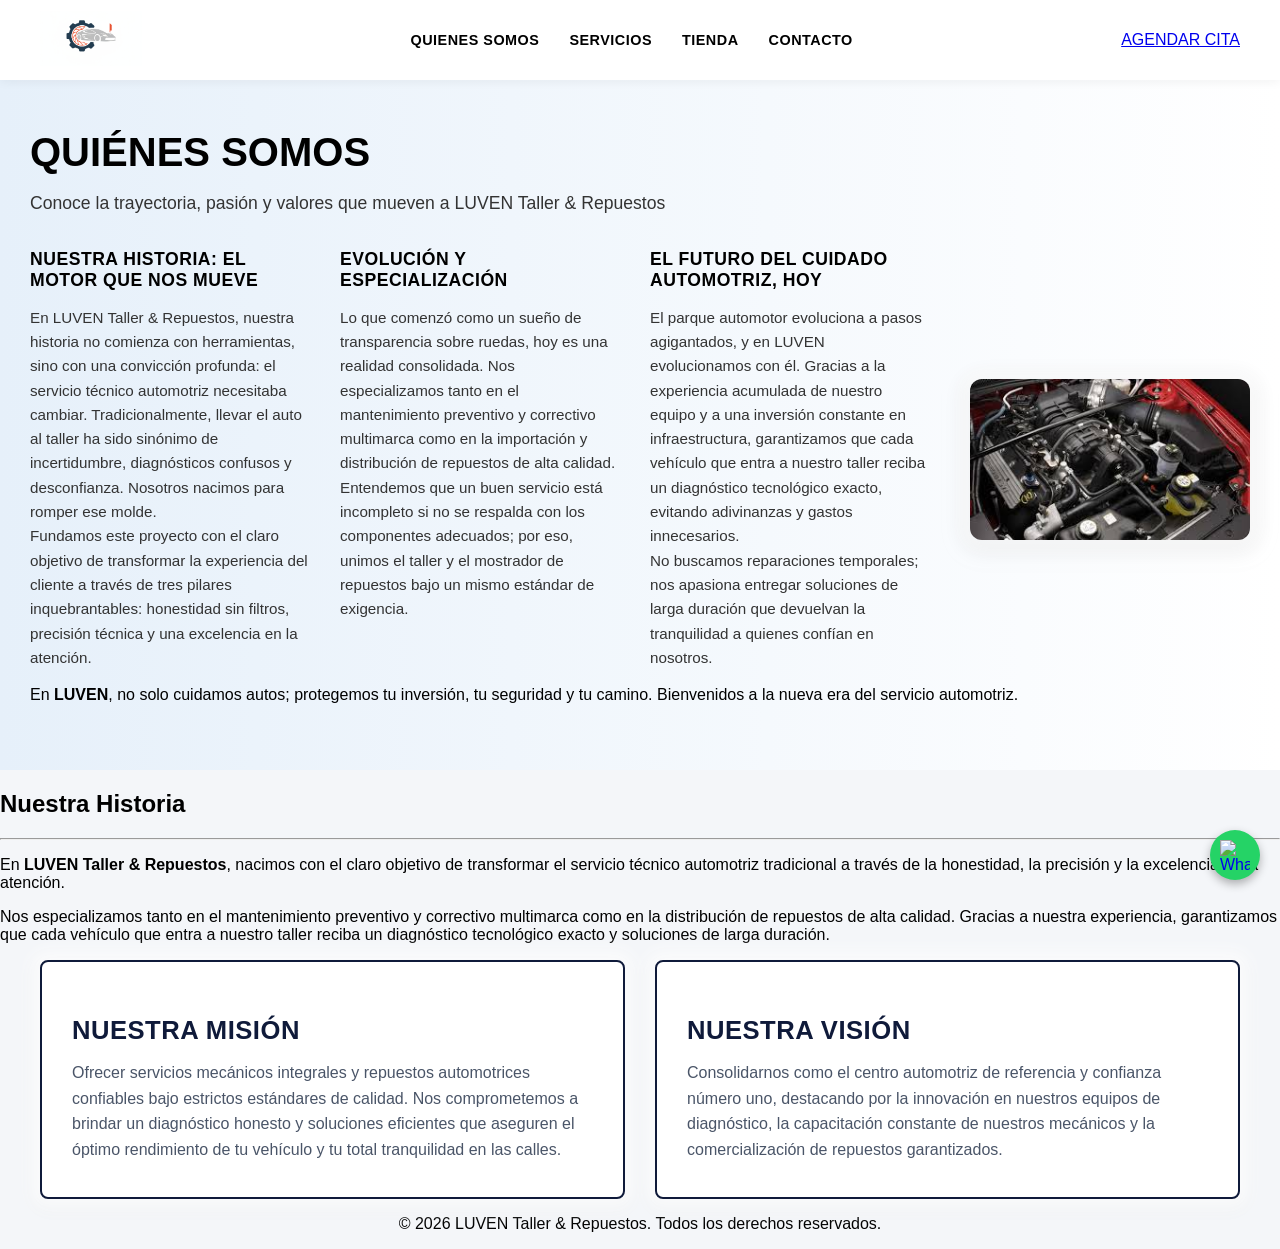
==== commit 8d40721c: "corecion gramatical" ====
--- a/Frontend/nosotros.html
+++ b/Frontend/nosotros.html
@@ -84,13 +84,13 @@
 
         <div class="mv-container">
             <div class="mv-card">
-                <div class="mv-icon">🎯</div>
+                <div class="mv-icon"></div>
                 <h3>Nuestra Misión</h3>
                 <p>Ofrecer servicios mecánicos integrales y repuestos automotrices confiables bajo estrictos estándares de calidad. Nos comprometemos a brindar un diagnóstico honesto y soluciones eficientes que aseguren el óptimo rendimiento de tu vehículo y tu total tranquilidad en las calles.</p>
             </div>
 
             <div class="mv-card">
-                <div class="mv-icon">🚀</div>
+                <div class="mv-icon"></div>
                 <h3>Nuestra Visión</h3>
                 <p>Consolidarnos como el centro automotriz de referencia y confianza número uno, destacando por la innovación en nuestros equipos de diagnóstico, la capacitación constante de nuestros mecánicos y la comercialización de repuestos garantizados.</p>
             </div>
